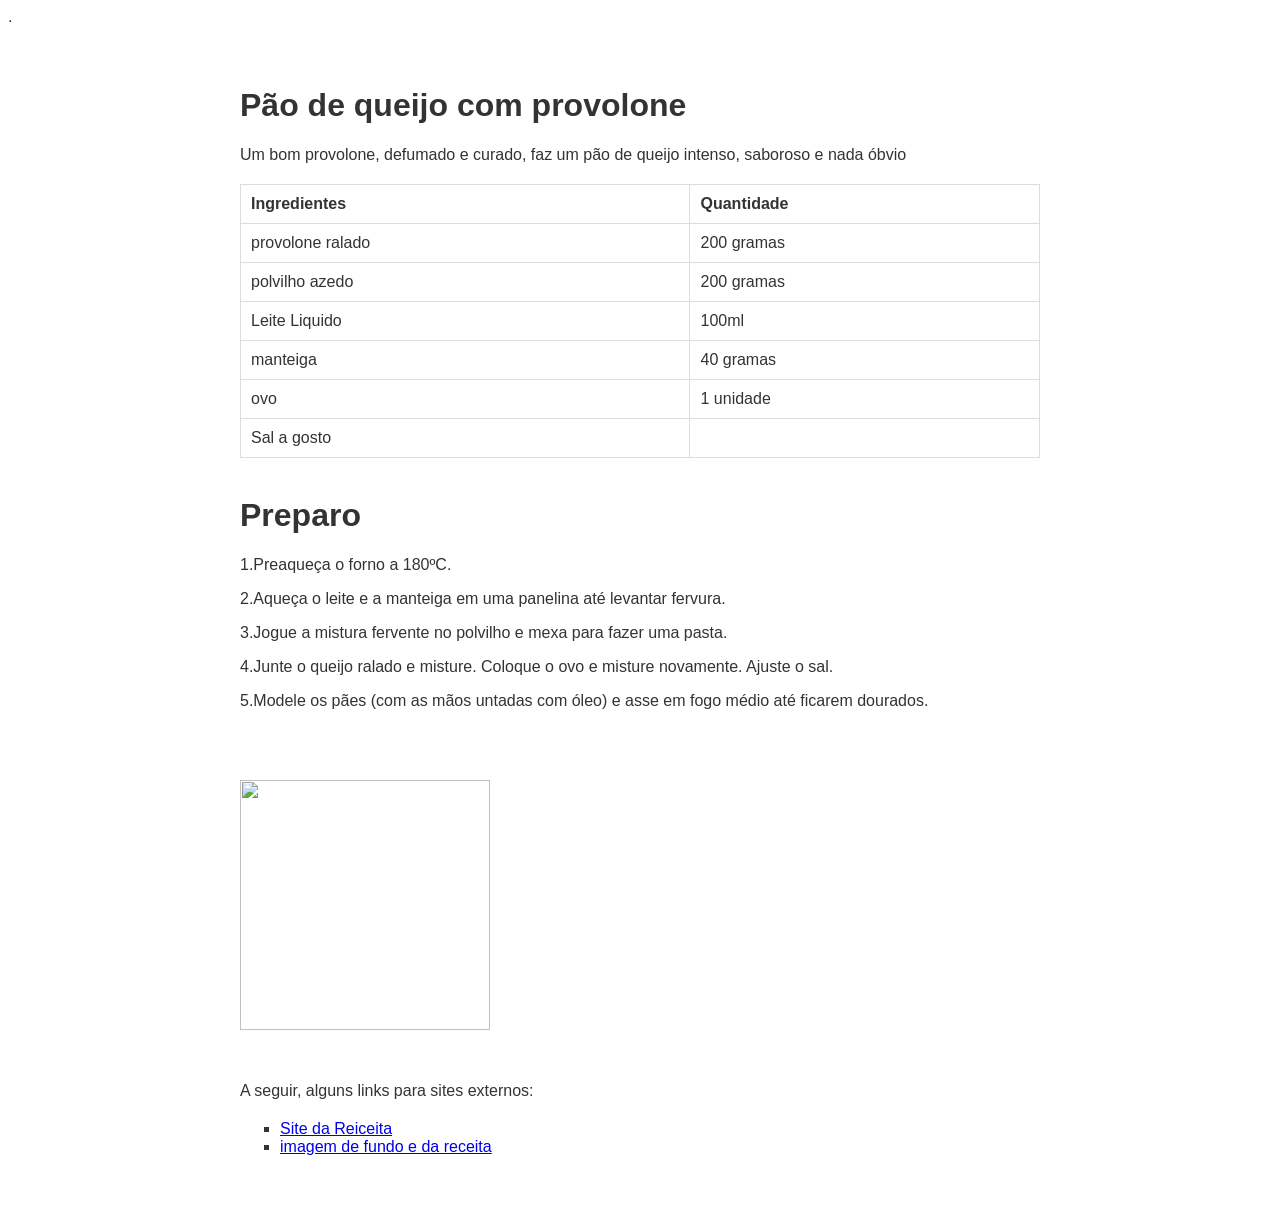
==== index.html @ ca9e757e "att" ====
<html>
<meta charset="utf-8" />  <meta name="viewport" content="width=device-width, initial-scale=1.0" />.
<head>
        <title>Trabalho FTC</title>
    <style>
        body {
            background-image: url('https://cloudfront-us-east-1.images.arcpublishing.com/estadao/4KY3G2SXOBJPJDNFACJREWJE7M.jpg');
            background-size: cover;
            color: #333;
            font-family: Arial, sans-serif;
        }
        .cssdatabela {
            background: rgba(255, 255, 255, 0.8);
            padding: 20px;
            margin: 20px auto;
            max-width: 800px;
            border-radius: 8px;
        }
        table {
            width: 100%;
            border-collapse: collapse;
            margin-top: 20px;
        }
        table, th, td {
            border: 1px solid #ddd;
        }
        /* esses sao cabeçalhos th td */
        th, td {
            padding: 10px;
            text-align: left;
        }
         /*ul é o menu */
        ul {
            list-style-type: square;
            margin-top: 20px;
        }
    </style>
</head>
<body>
    <div class="cssdatabela">
        <h1>Pão de queijo com provolone</h1>

        <p>Um bom provolone, defumado e curado, faz um pão de queijo intenso, saboroso e nada óbvio</p>

        <table>
            <tr>
                <th>Ingredientes</th>
                <th>Quantidade</th>
            </tr>
            <tr>
                <td>provolone ralado</td>
                <td>200 gramas</td>
                
            </tr>
            <tr>
                <td>polvilho azedo</td>
                <td>200 gramas</td>
                
            </tr>
            <tr>
                <td>Leite Liquido</td>
                <td>100ml</td>
                
            </tr>
            <tr>
                <td>manteiga</td>
                <td>40 gramas</td>
                
            </tr>
            <tr>
                <td>ovo</td>
                <td>1 unidade</td>
                
            </tr>
            <tr>
                <td>Sal a gosto</td>
                        
            </tr>
        </table>
        <br>
        <p></p>
        <p><h1>Preparo</h1> </p>
<p>1.Preaqueça o forno a 180ºC.</p>
<p>2.Aqueça o leite e a manteiga em uma panelina até levantar fervura.</p>
<p>3.Jogue a mistura fervente no polvilho e mexa para fazer uma pasta.</p>
<p>4.Junte o queijo ralado e misture. Coloque o ovo e misture novamente. Ajuste o sal.</p> 
<p>5.Modele os pães (com as mãos untadas com óleo) e asse em fogo médio até ficarem dourados. </p>

<br><br><br>
<img width="250" src="https://cloudfront-us-east-1.images.arcpublishing.com/estadao/4KY3G2SXOBJPJDNFACJREWJE7M.jpg">
<br><br><br>
        <p>A seguir, alguns links para sites externos:</p>
        <ul>
            <li><a href="https://www.estadao.com.br/paladar/receita/pao-de-queijo-com-provolone/">Site da Reiceita</a></li>
            <li><a href="https://cloudfront-us-east-1.images.arcpublishing.com/estadao/4KY3G2SXOBJPJDNFACJREWJE7M.jpg">imagem de fundo e da receita</a></li>
        </ul>
    </div>
</body>
</html>
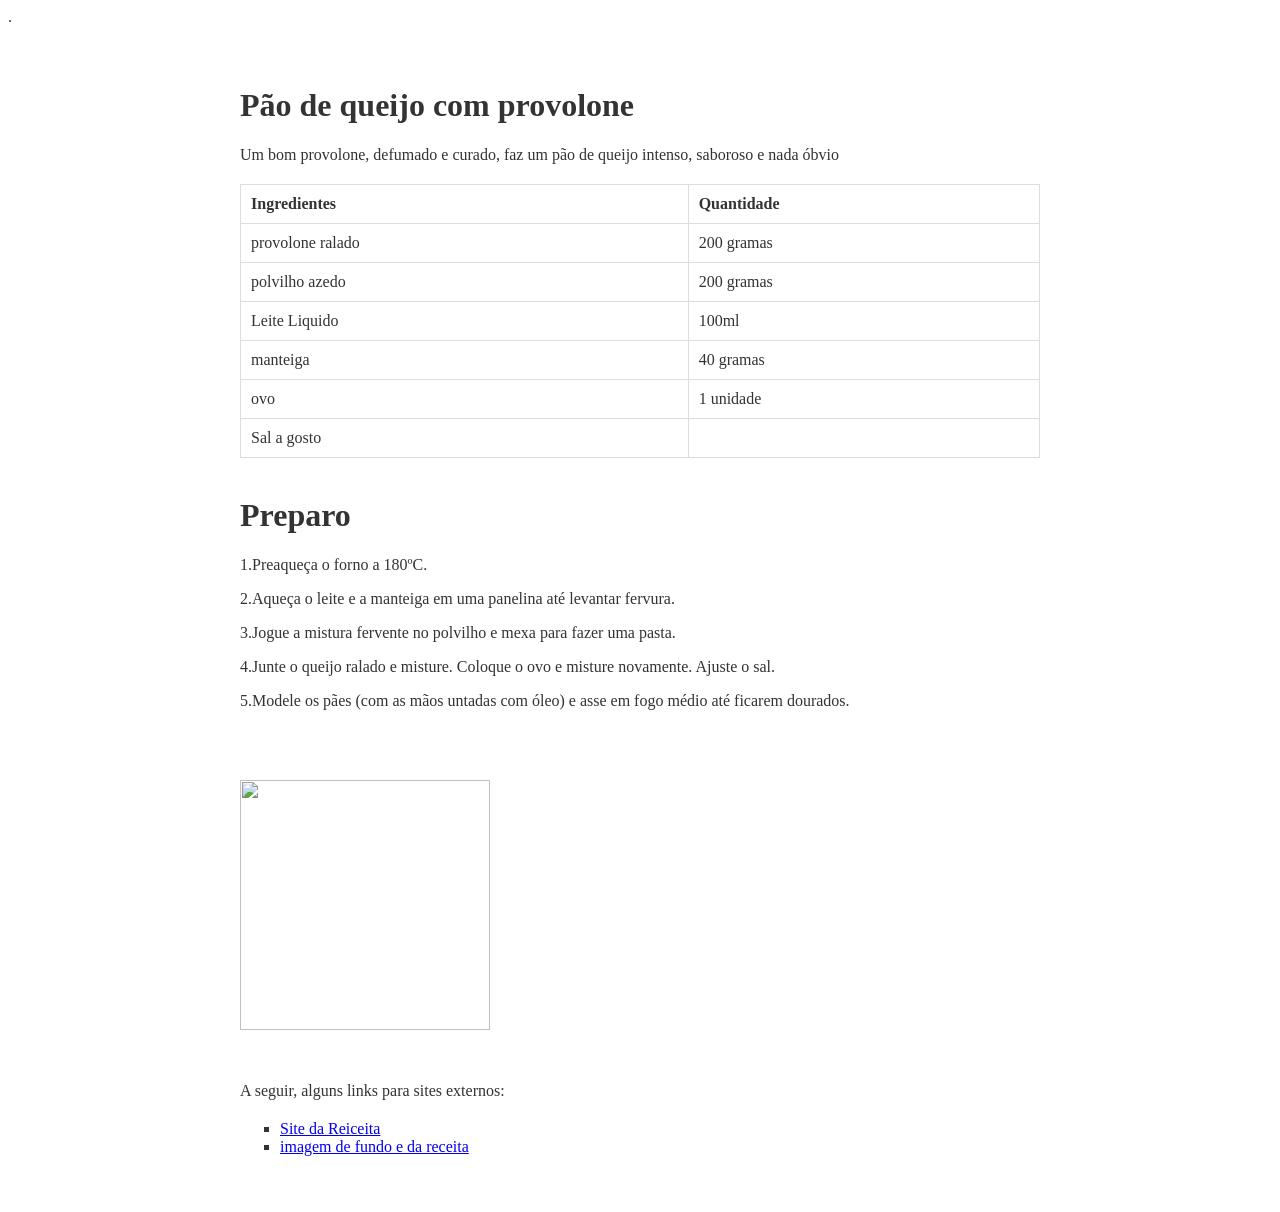
==== commit 6e674e92: "att" ====
--- a/index.html
+++ b/index.html
@@ -7,7 +7,7 @@
             background-image: url('https://cloudfront-us-east-1.images.arcpublishing.com/estadao/4KY3G2SXOBJPJDNFACJREWJE7M.jpg');
             background-size: cover;
             color: #333;
-            font-family: Arial, sans-serif;
+            font-family: fantasy;
         }
         .cssdatabela {
             background: rgba(255, 255, 255, 0.8);
@@ -68,6 +68,7 @@
                 
             </tr>
             <tr>
+                
                 <td>ovo</td>
                 <td>1 unidade</td>
                 
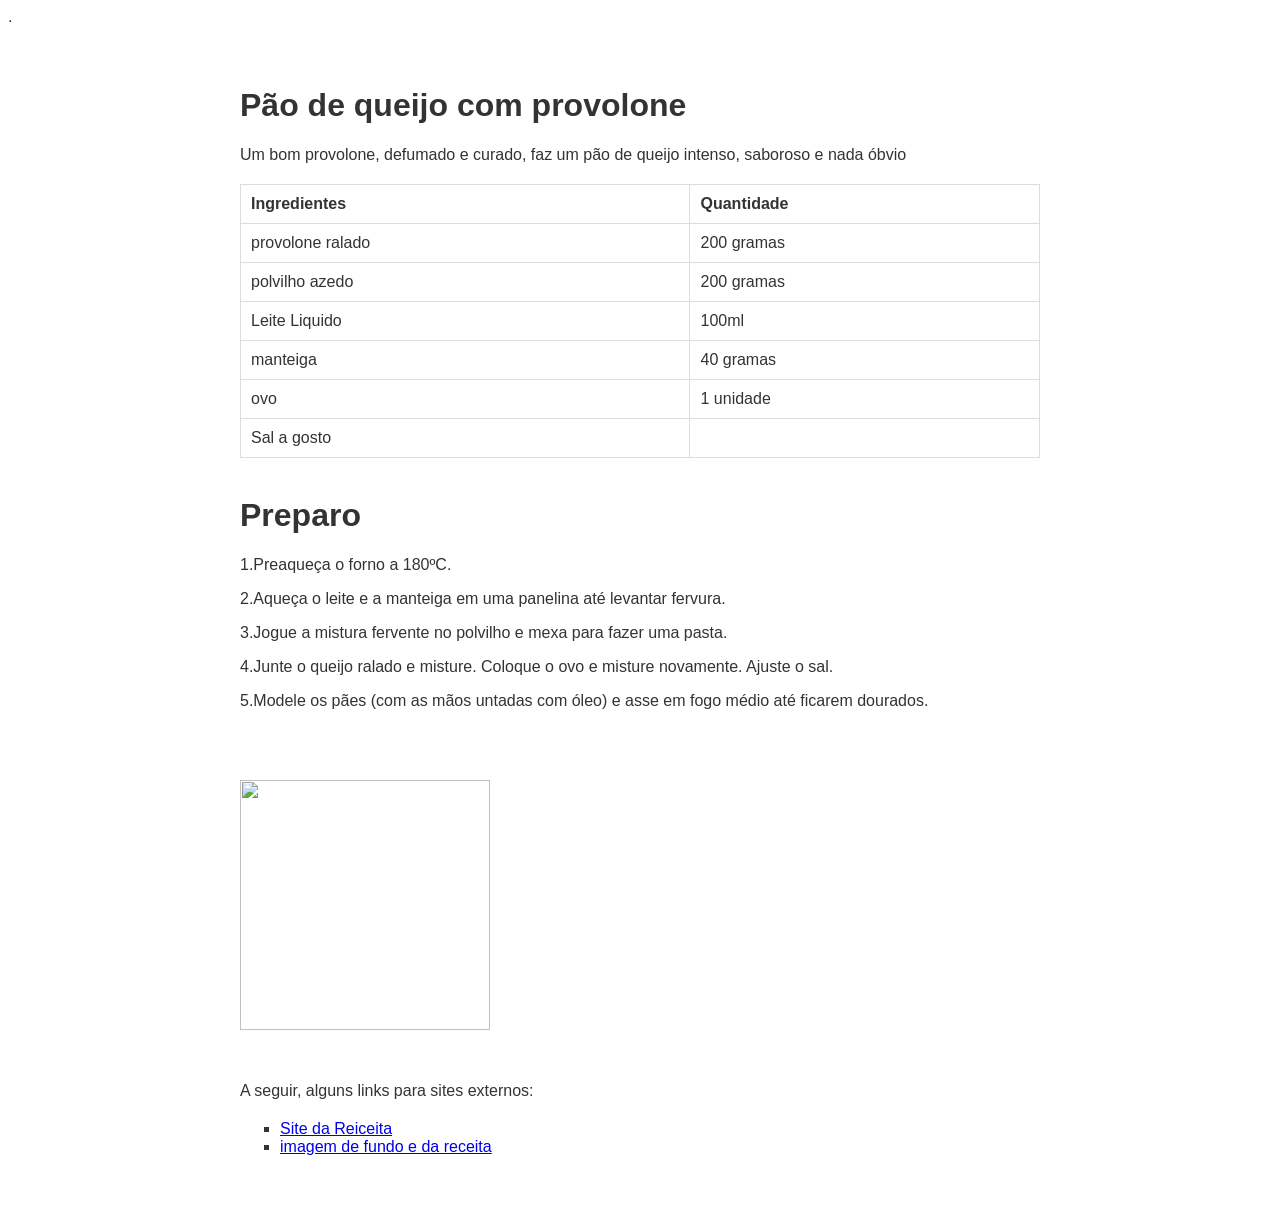
==== commit 1ee5e8ff: "att" ====
--- a/index.html
+++ b/index.html
@@ -7,7 +7,7 @@
             background-image: url('https://cloudfront-us-east-1.images.arcpublishing.com/estadao/4KY3G2SXOBJPJDNFACJREWJE7M.jpg');
             background-size: cover;
             color: #333;
-            font-family: fantasy;
+            font-family: Arial, Helvetica, sans-serif;
         }
         .cssdatabela {
             background: rgba(255, 255, 255, 0.8);
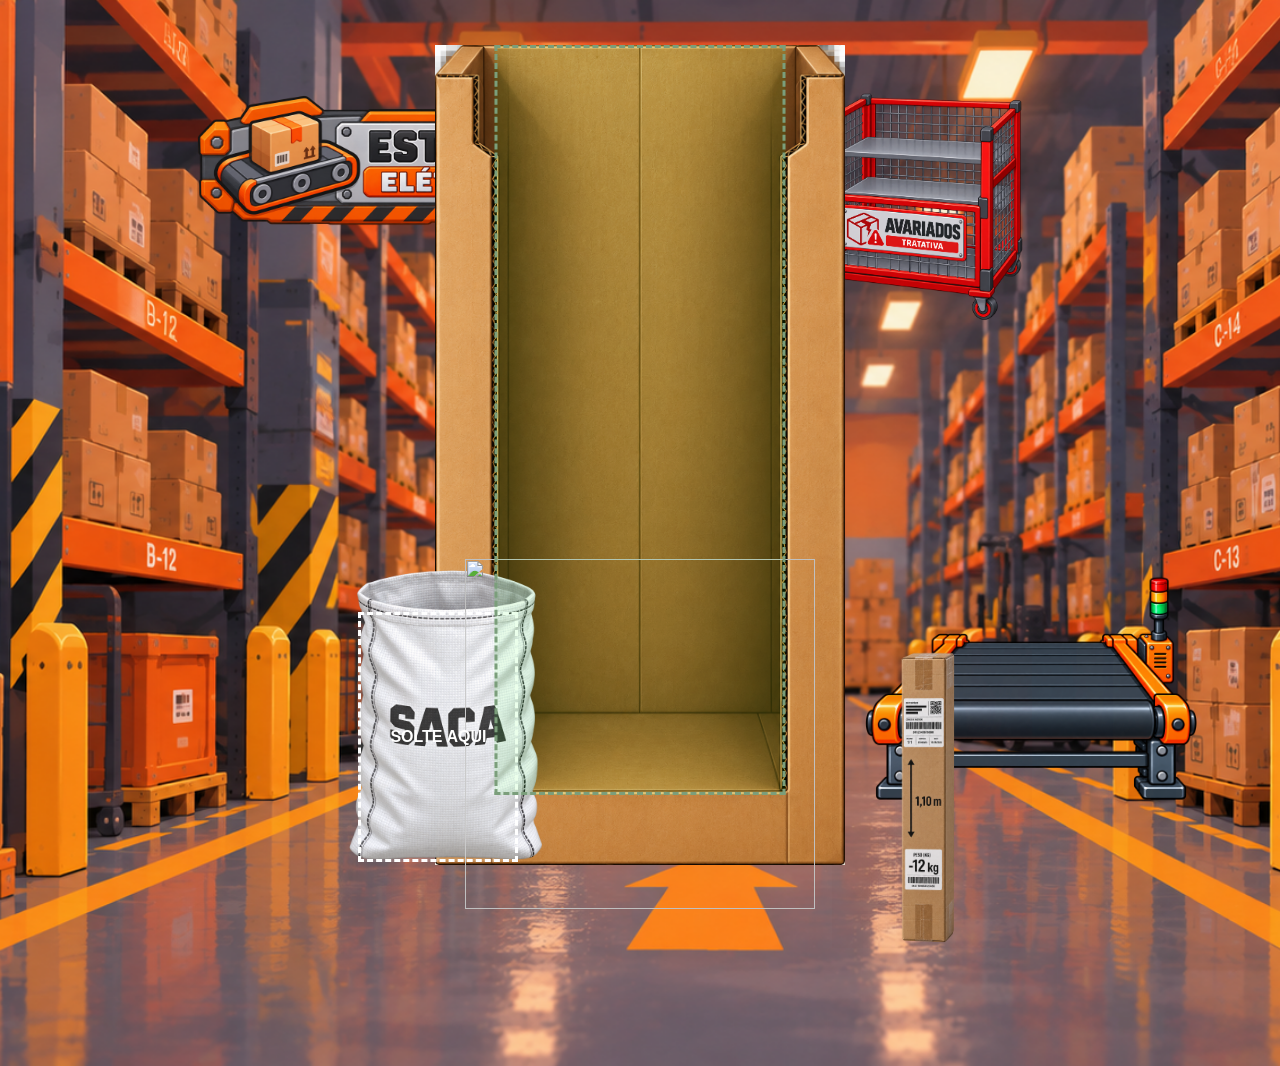
==== commit f6a9d709: "v1" ====
--- a/index.html
+++ b/index.html
@@ -1,100 +1,61 @@
-<html>
-<meta charset="utf-8" />  <meta name="viewport" content="width=device-width, initial-scale=1.0" />.
+
 <head>
-        <title>Trabalho FTC</title>
-    <style>
-        body {
-            background-image: url('https://cloudfront-us-east-1.images.arcpublishing.com/estadao/4KY3G2SXOBJPJDNFACJREWJE7M.jpg');
-            background-size: cover;
-            color: #333;
-            font-family: Arial, Helvetica, sans-serif;
-        }
-        .cssdatabela {
-            background: rgba(255, 255, 255, 0.8);
-            padding: 20px;
-            margin: 20px auto;
-            max-width: 800px;
-            border-radius: 8px;
-        }
-        table {
-            width: 100%;
-            border-collapse: collapse;
-            margin-top: 20px;
-        }
-        table, th, td {
-            border: 1px solid #ddd;
-        }
-        /* esses sao cabeçalhos th td */
-        th, td {
-            padding: 10px;
-            text-align: left;
-        }
-         /*ul é o menu */
-        ul {
-            list-style-type: square;
-            margin-top: 20px;
-        }
-    </style>
+    <html lang="pt-BR">
+    <meta charset="UTF-8">
+    <meta name="viewport" content="width=device-width, initial-scale=1.0">
+    <link rel="stylesheet" href="style.css">
 </head>
+
 <body>
-    <div class="cssdatabela">
-        <h1>Pão de queijo com provolone</h1>
 
-        <p>Um bom provolone, defumado e curado, faz um pão de queijo intenso, saboroso e nada óbvio</p>
+<div class="areadejogo ">
 
-        <table>
-            <tr>
-                <th>Ingredientes</th>
-                <th>Quantidade</th>
-            </tr>
-            <tr>
-                <td>provolone ralado</td>
-                <td>200 gramas</td>
-                
-            </tr>
-            <tr>
-                <td>polvilho azedo</td>
-                <td>200 gramas</td>
-                
-            </tr>
-            <tr>
-                <td>Leite Liquido</td>
-                <td>100ml</td>
-                
-            </tr>
-            <tr>
-                <td>manteiga</td>
-                <td>40 gramas</td>
-                
-            </tr>
-            <tr>
-                
-                <td>ovo</td>
-                <td>1 unidade</td>
-                
-            </tr>
-            <tr>
-                <td>Sal a gosto</td>
-                        
-            </tr>
-        </table>
-        <br>
-        <p></p>
-        <p><h1>Preparo</h1> </p>
-<p>1.Preaqueça o forno a 180ºC.</p>
-<p>2.Aqueça o leite e a manteiga em uma panelina até levantar fervura.</p>
-<p>3.Jogue a mistura fervente no polvilho e mexa para fazer uma pasta.</p>
-<p>4.Junte o queijo ralado e misture. Coloque o ovo e misture novamente. Ajuste o sal.</p> 
-<p>5.Modele os pães (com as mãos untadas com óleo) e asse em fogo médio até ficarem dourados. </p>
+<img src="assets/esteira.png" id="esteira">
 
-<br><br><br>
-<img width="250" src="https://cloudfront-us-east-1.images.arcpublishing.com/estadao/4KY3G2SXOBJPJDNFACJREWJE7M.jpg">
-<br><br><br>
-        <p>A seguir, alguns links para sites externos:</p>
-        <ul>
-            <li><a href="https://www.estadao.com.br/paladar/receita/pao-de-queijo-com-provolone/">Site da Reiceita</a></li>
-            <li><a href="https://cloudfront-us-east-1.images.arcpublishing.com/estadao/4KY3G2SXOBJPJDNFACJREWJE7M.jpg">imagem de fundo e da receita</a></li>
-        </ul>
+<img src="assets/saca.png" id="saca">
+
+<div id="area-saca">
+    SOLTE AQUI
+</div>
+
+<img src="assets/unitizador c.png" id="caixa">
+
+<div id="area-caixa"></div>
+
+<img src="assets/gaiola tt.png" id="gaiolatratativa">
+
+<img src="assets/logo.png" id="logo">
+
+<img src="assets/enviar p expedição.png" id="botão">
+
+ <div id="pacotes"  > </div>  
+
+<div id="tela-resultado">
+
+    <div class="painel-resultado">
+
+        <h1 id="titulo-resultado">
+            RESULTADO DA OPERAÇÃO
+        </h1>
+
+        <div id="status-resultado"></div>
+
+        <p id="texto-resultado"></p>
+
+        <button id="jogar-novamente">
+            JOGAR NOVAMENTE
+        </button>
+
     </div>
-</body>
-</html>+
+</div>
+
+
+
+</div>
+  
+
+<script src="game.js">
+
+</script>
+</body>
--- a/style.css
+++ b/style.css
@@ -0,0 +1,235 @@
+ 
+* {
+    margin: 0;
+    padding: 0;
+    box-sizing: border-box;
+}
+
+html,
+body {
+
+    width: 100%;
+    min-height: 100%;
+    background-image: url("assets/fundo.png");
+    background-size: cover;
+    background-position: center;
+    background-repeat: no-repeat;
+    overflow: hidden;
+
+    
+    
+    
+}
+
+.areadejogo{
+
+    width: 720px;
+    height: 810px;
+    margin: 10% auto;
+    background-color: rgba(0, 0, 0, 0);
+}
+
+
+
+    #caixa{
+    position: absolute;
+    width: 410px;
+    top: 5%;
+    left: 50%;
+    bottom: 0px;
+    z-index: 1;
+    transform: translateX(-50%)
+    }
+
+    #saca{
+    position: absolute;
+    width: 200px;
+    top: 63%;
+    left: 27%;
+    z-index: 2;
+    bottom: 50px;
+    
+ }
+ #gaiolatratativa{
+    position: absolute;
+    width: 219px;
+    top: 10%;
+    left: 63%;
+
+    bottom: 50px;
+ }
+
+#logo{
+
+    position: absolute;
+    width: 390px;
+    top: 10%;
+    left: 15%;
+
+    bottom: 50px;
+
+}
+
+#botão{
+
+    position: absolute;
+    cursor: pointer;
+    width: 350px;
+
+    left: 50%;
+    bottom: -1%;
+
+    z-index: 2;
+
+    transform: translateX(-50%);
+
+
+}
+
+
+
+#esteira{
+position: relative;
+    width: 350px;
+    top: 55%;
+    left: 80%;
+
+    bottom: 50px;
+ }
+
+
+
+
+
+.pacote {
+    width: 200px;
+    height: auto;
+    display: block;
+    cursor: grab;
+    user-select: none;
+    touch-action: none;
+    position: absolute;
+    top: 72%;
+    left: 65%;
+    background-color: rgba(121, 32, 32, 0.021);
+    bottom: 50px;
+    z-index: 100;
+}
+.pacote:active {
+    cursor: grabbing;
+
+}
+
+#area-saca {
+    position: absolute;
+
+    width: 160px;
+    height:250px;
+
+    top: 68%;
+    left: 28%;
+
+    border: 3px dashed white;
+
+    background-color: rgba(255, 255, 255, 0.15);
+
+    display: flex;
+    justify-content: center;
+    align-items: center;
+
+    font-family: Arial, sans-serif;
+    font-weight: bold;
+    color: white;
+
+    z-index: 10;
+
+    pointer-events: none;
+}
+
+#area-caixa {
+    position: absolute;
+
+    width: 291px;
+    height: 750px;
+
+    top: 5%;
+    left: 50%;
+
+    transform: translateX(-50%);
+
+    border: 3px dashed rgb(123, 158, 123);
+
+    background-color: rgba(0, 255, 0, 0.08);
+
+    z-index: 10;
+
+    pointer-events: none;
+
+
+}
+
+#tela-resultado {
+    display: none;
+
+    position: fixed;
+    top: 0;
+    left: 0;
+
+    width: 100%;
+    height: 100%;
+
+    background-image: url("assets/fundo.png");
+    background-size: cover;
+    background-position: center;
+
+    z-index: 10000;
+
+    justify-content: center;
+    align-items: center;
+}
+
+.painel-resultado {
+    width: 90%;
+    max-width: 500px;
+
+    padding: 40px 25px;
+
+    background: rgba(15, 20, 30, 0.95);
+
+    border: 3px solid white;
+    border-radius: 20px;
+
+    text-align: center;
+    font-family: Arial, sans-serif;
+
+    color: white;
+}
+
+#titulo-resultado {
+    font-size: 25px;
+    margin-bottom: 30px;
+}
+
+#status-resultado {
+    font-size: 32px;
+    font-weight: bold;
+    margin-bottom: 20px;
+}
+
+#texto-resultado {
+    font-size: 18px;
+    line-height: 1.5;
+}
+
+#jogar-novamente {
+    margin-top: 30px;
+    padding: 15px 30px;
+
+    border: none;
+    border-radius: 10px;
+
+    font-size: 18px;
+    font-weight: bold;
+
+    cursor: pointer;
+}
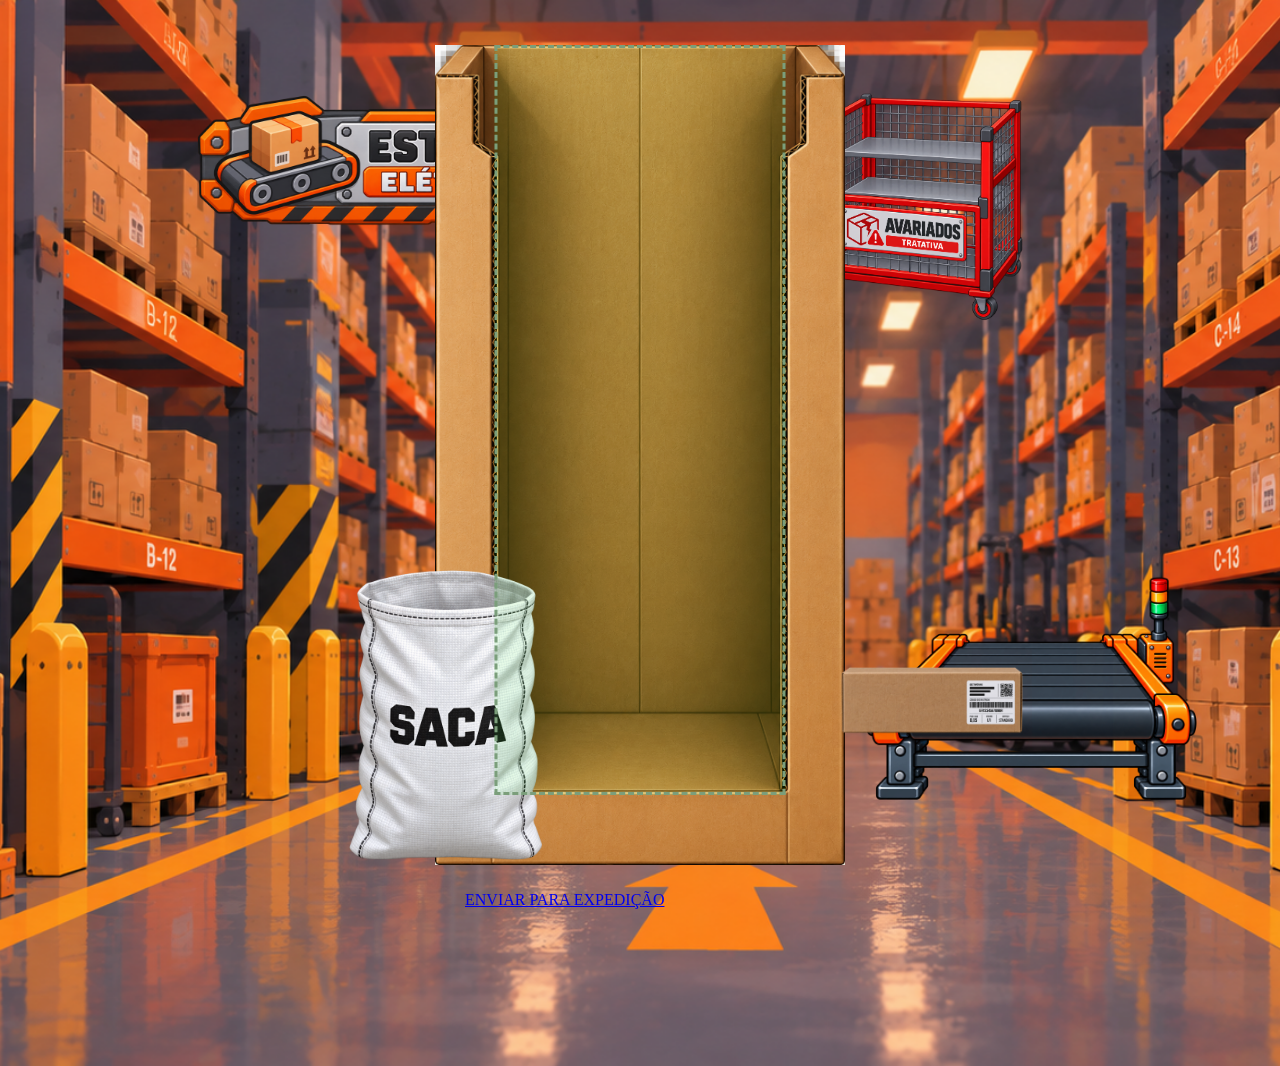
==== commit 72c5672d: "v2" ====
--- a/index.html
+++ b/index.html
@@ -14,9 +14,7 @@
 
 <img src="assets/saca.png" id="saca">
 
-<div id="area-saca">
-    SOLTE AQUI
-</div>
+
 
 <img src="assets/unitizador c.png" id="caixa">
 
@@ -24,27 +22,19 @@
 
 <img src="assets/gaiola tt.png" id="gaiolatratativa">
 
+
+
 <img src="assets/logo.png" id="logo">
 
-<img src="assets/enviar p expedição.png" id="botão">
+<a href="resultado.html" id="botão">
+    ENVIAR PARA EXPEDIÇÃO
+</a>
 
  <div id="pacotes"  > </div>  
 
-<div id="tela-resultado">
 
-    <div class="painel-resultado">
 
-        <h1 id="titulo-resultado">
-            RESULTADO DA OPERAÇÃO
-        </h1>
 
-        <div id="status-resultado"></div>
-
-        <p id="texto-resultado"></p>
-
-        <button id="jogar-novamente">
-            JOGAR NOVAMENTE
-        </button>
 
     </div>
 
